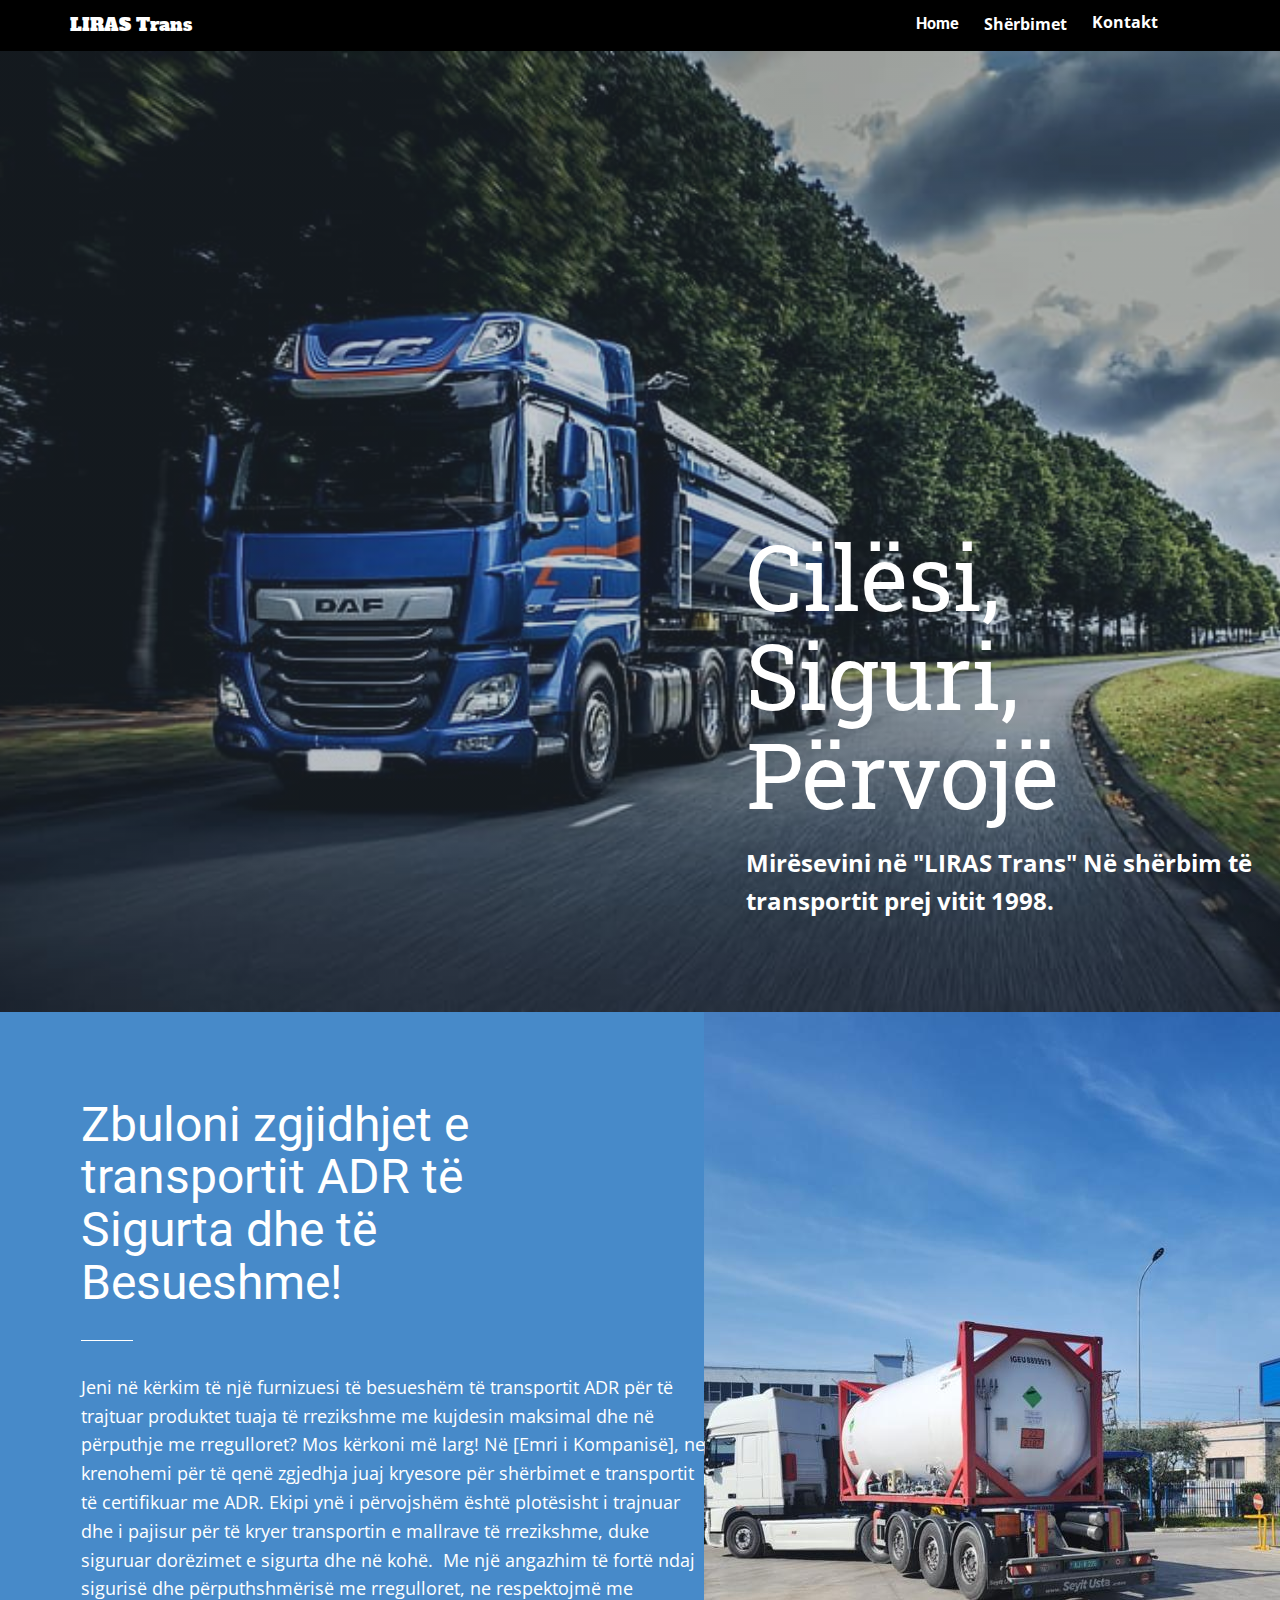
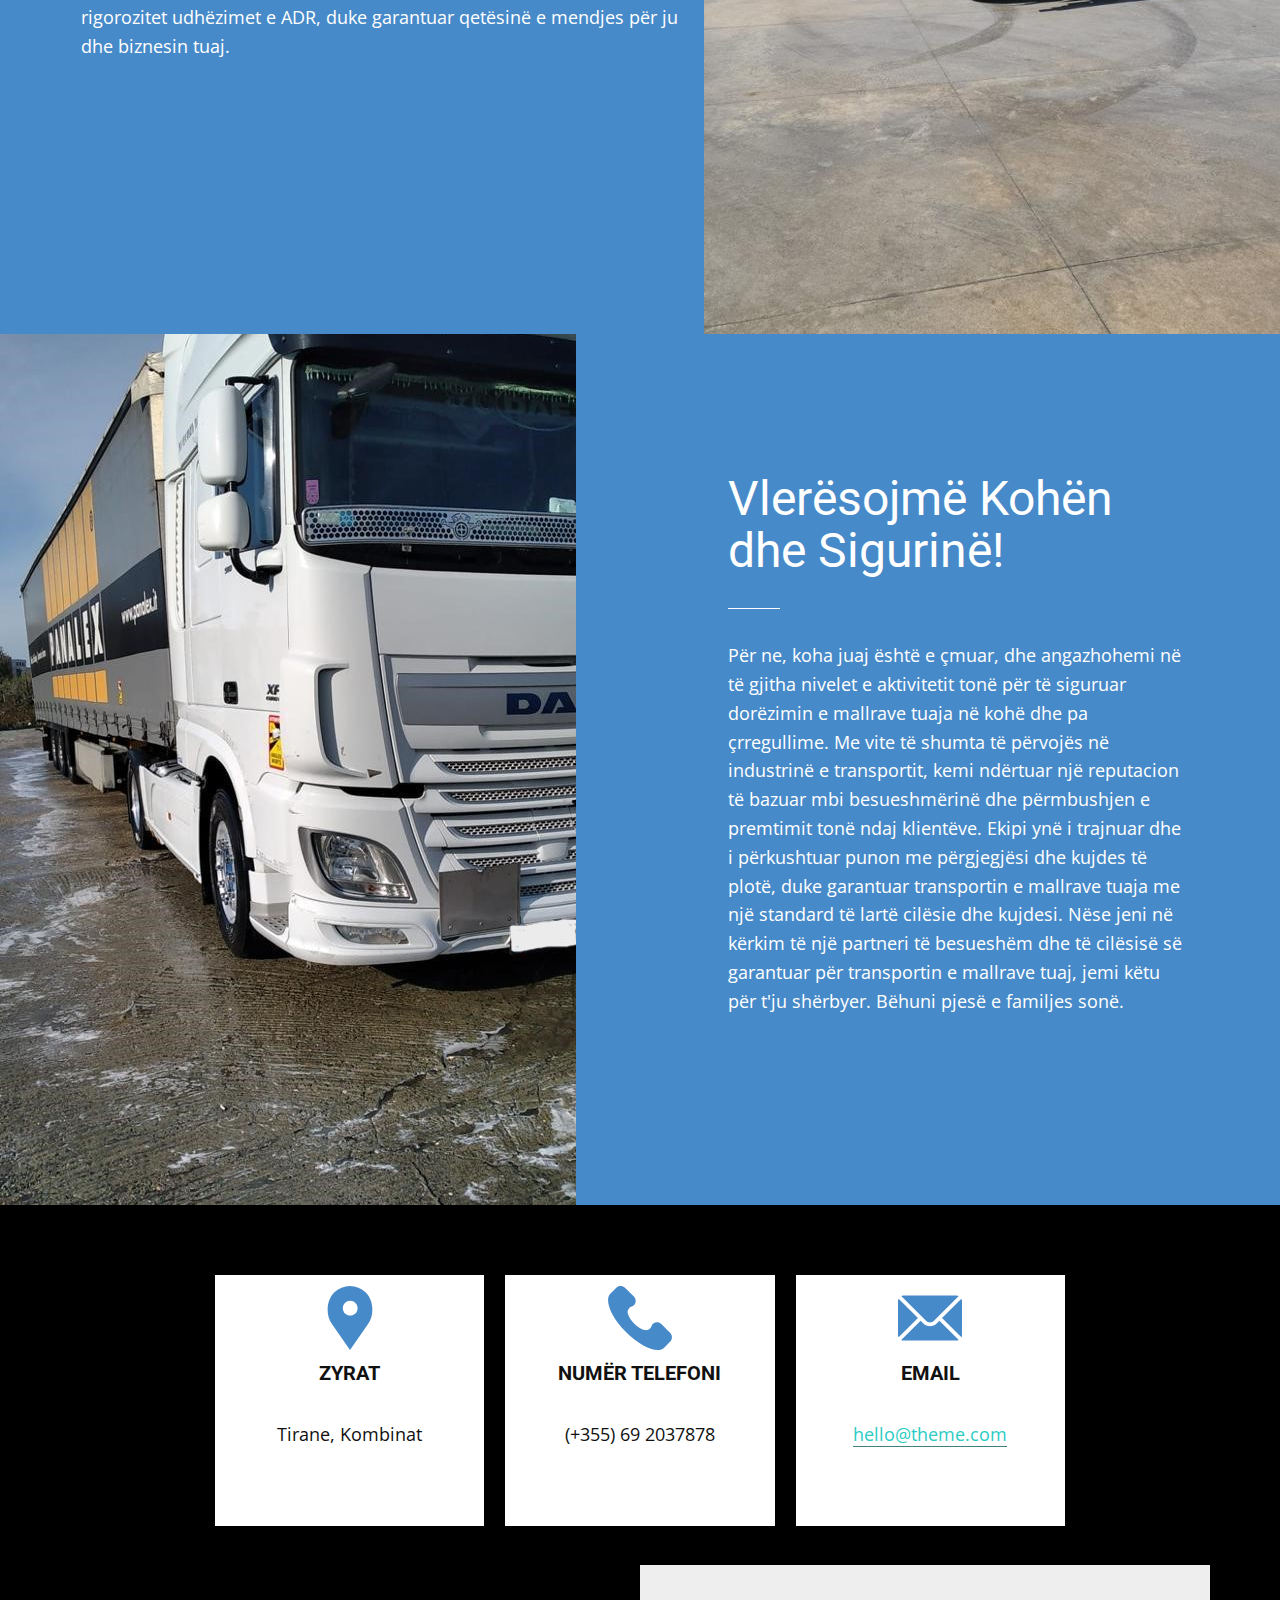
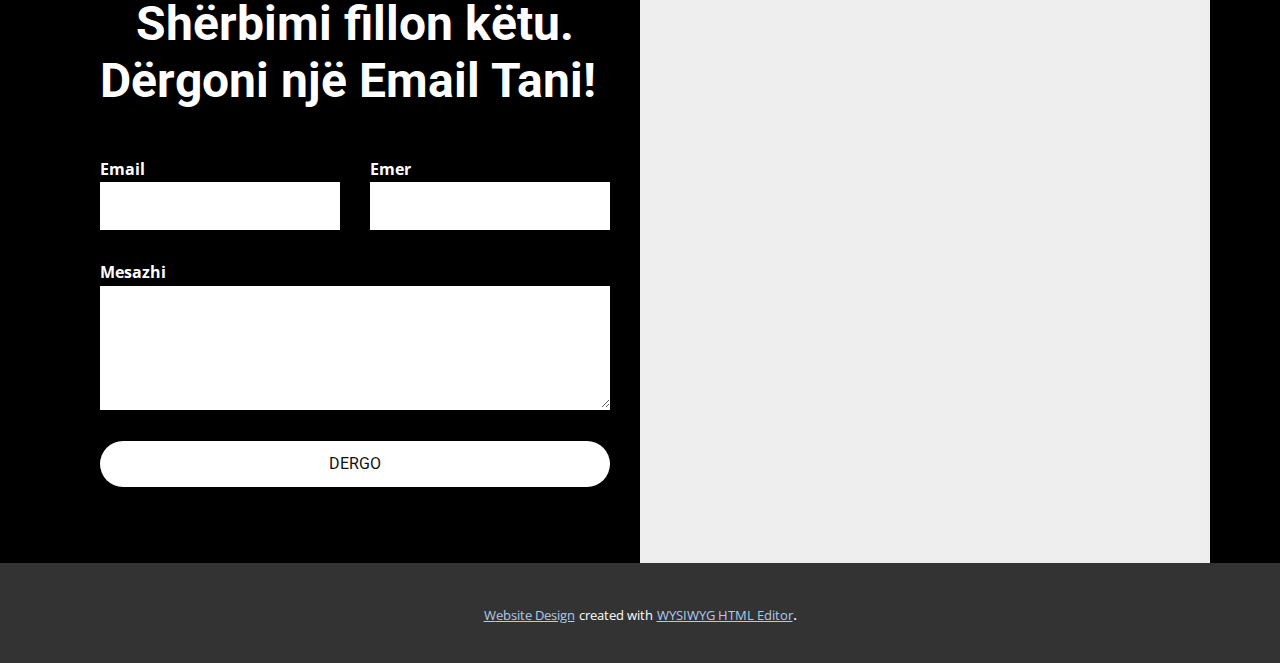
==== Page-1.html @ 275c2445 "Add project files." ====
<!DOCTYPE html>
<html style="font-size: 16px;" lang="en"><head>
    <meta name="viewport" content="width=device-width, initial-scale=1.0">
    <meta charset="utf-8">
    <meta name="keywords" content="Red Oval trucks are the best, Peterbilt’s Technology, Model 567, Model 389, On Hightway, Alternative Fuels, Our Technologies, Built to Work Hard, Our Gallery, History Of Red Oval, About Us">
    <meta name="description" content="">
    <title>Page 1</title>
    <link rel="stylesheet" href="nicepage.css" media="screen">
<link rel="stylesheet" href="Page-1.css" media="screen">
    <script class="u-script" type="text/javascript" src="jquery.js" defer=""></script>
    <script class="u-script" type="text/javascript" src="nicepage.js" defer=""></script>
    <meta name="generator" content="Nicepage 5.15.1, nicepage.com">
    <meta name="referrer" content="origin">
    
    <link id="u-theme-google-font" rel="stylesheet" href="https://fonts.googleapis.com/css?family=Roboto:100,100i,300,300i,400,400i,500,500i,700,700i,900,900i|Open+Sans:300,300i,400,400i,500,500i,600,600i,700,700i,800,800i">
    <link id="u-page-google-font" rel="stylesheet" href="https://fonts.googleapis.com/css?family=Roboto+Slab:100,200,300,400,500,600,700,800,900|Alfa+Slab+One:400">
    
    
    
    
    
    
    <script type="application/ld+json">{
		"@context": "http://schema.org",
		"@type": "Organization",
		"name": ""
}</script>
    <meta name="theme-color" content="#478ac9">
    <meta property="og:title" content="Page 1">
    <meta property="og:type" content="website">
  <meta data-intl-tel-input-cdn-path="intlTelInput/"></head>
  <body class="u-body u-xl-mode" data-lang="en"><header class="u-black u-clearfix u-header u-header" id="sec-6f8e"><div class="u-clearfix u-sheet u-valign-middle u-sheet-1">
        <div class="u-clearfix u-custom-html u-expanded-width u-custom-html-1"><!-- wp:template-part {"slug":"homepage-header","theme":"business-coach-blocks","tagName":"homepage-header"} /--></div>
        <p class="u-heading-font u-text u-text-default u-text-1">
          <a class="u-active-none u-border-none u-btn u-button-link u-button-style u-hover-none u-none u-text-body-alt-color u-text-hover-palette-1-base u-btn-1" data-href="Page-1.html#carousel_c5ab">Kontakt</a>
        </p>
        <p class="u-custom-font u-text u-text-default u-text-2">LIRAS Trans</p>
        <p class="u-custom-font u-heading-font u-text u-text-default u-text-3">
          <a class="u-active-none u-border-none u-btn u-button-link u-button-style u-hover-none u-none u-text-hover-palette-1-base u-text-white u-btn-2" data-href="Page-1.html#sec-1266">Home</a>
        </p>
        <p class="u-heading-font u-text u-text-default u-text-4">
          <a class="u-active-none u-border-none u-btn u-button-link u-button-style u-hover-none u-none u-text-hover-palette-1-base u-text-white u-btn-3" data-href="Page-1.html#carousel_9d53">Shërbimet</a>
        </p>
      </div></header> 
    <section class="u-clearfix u-image u-shading u-valign-bottom u-section-1" id="sec-1266" data-image-width="728" data-image-height="486">
      <div class="u-container-style u-group u-group-1">
        <div class="u-container-layout u-valign-middle-lg u-valign-middle-md u-valign-middle-sm u-container-layout-1">
          <h1 class="u-custom-font u-font-roboto-slab u-text u-text-body-alt-color u-title u-text-1"> Cilësi, Siguri, Përvojë</h1>
          <p class="u-large-text u-text u-text-variant u-text-2"> Mirësevini n​ë "LIRAS Trans" Në shërbim të transportit prej vitit 1998.</p>
        </div>
      </div>
    </section>
    <section class="u-black u-clearfix u-valign-middle-md u-valign-middle-sm u-valign-middle-xs u-section-2" id="carousel_9d53">
      <div class="u-clearfix u-expanded-width u-layout-wrap u-layout-wrap-1">
        <div class="u-layout">
          <div class="u-layout-row">
            <div class="u-container-style u-layout-cell u-left-cell u-palette-1-base u-size-33 u-layout-cell-1">
              <div class="u-container-layout u-container-layout-1">
                <div class="u-align-left-xs u-container-style u-group u-group-1">
                  <div class="u-container-layout u-valign-middle-md u-valign-middle-sm u-valign-middle-xs">
                    <h2 class="u-text u-text-body-alt-color u-text-1"> Zbuloni zgjidhjet e transportit ADR të Sigurta dhe të Besueshme!</h2>
                    <div class="u-border-1 u-border-white u-line u-line-horizontal u-line-1"></div>
                    <p class="u-text u-text-body-alt-color u-text-2"> Jeni në kërkim të një furnizuesi të besueshëm të transportit ADR për të trajtuar produktet tuaja të rrezikshme me kujdesin maksimal dhe në përputhje me rregulloret? Mos kërkoni më larg! Në [Emri i Kompanisë], ne krenohemi për të qenë zgjedhja juaj kryesore për shërbimet e transportit të certifikuar me ADR. Ekipi ynë i përvojshëm është plotësisht i trajnuar dhe i pajisur për të kryer transportin e mallrave të rrezikshme, duke siguruar dorëzimet e sigurta dhe në kohë.&nbsp; Me një angazhim të fortë ndaj sigurisë dhe përputhshmërisë me rregulloret, ne respektojmë me rigorozitet udhëzimet e ADR, duke garantuar qetësinë e mendjes për ju dhe biznesin tuaj.</p>
                  </div>
                </div>
              </div>
            </div>
            <div class="u-container-style u-layout-cell u-right-cell u-size-27 u-layout-cell-2">
              <div class="u-container-layout u-container-layout-3">
                <img class="u-absolute-hcenter-lg u-absolute-hcenter-md u-absolute-hcenter-sm u-absolute-hcenter-xs u-expanded u-image u-image-default" src="images/irkas.jfif" alt="" data-image-width="576" data-image-height="1024">
              </div>
            </div>
          </div>
        </div>
      </div>
    </section>
    <section class="u-clearfix u-section-3" id="sec-71fe">
      <div class="u-clearfix u-expanded-width u-layout-wrap u-layout-wrap-1">
        <div class="u-layout">
          <div class="u-layout-row">
            <div class="u-container-style u-layout-cell u-right-cell u-size-27 u-layout-cell-1">
              <div class="u-container-layout u-container-layout-1">
                <img class="u-absolute-hcenter-lg u-absolute-hcenter-md u-absolute-hcenter-sm u-absolute-hcenter-xs u-expanded u-image u-image-default" src="images/WhatsAppImage2023-07-26at16.37.231.jpeg" alt="" data-image-width="576" data-image-height="1024">
              </div>
            </div>
            <div class="u-container-style u-layout-cell u-left-cell u-palette-1-base u-size-33 u-layout-cell-2">
              <div class="u-container-layout">
                <div class="u-align-left-md u-align-left-sm u-align-left-xl u-align-left-xs u-container-style u-group u-group-1">
                  <div class="u-container-layout u-valign-middle-md u-valign-middle-sm u-valign-middle-xs u-container-layout-3">
                    <h2 class="u-text u-text-body-alt-color u-text-1"> Vlerësojmë Kohën dhe Sigurinë!</h2>
                    <div class="u-border-1 u-border-white u-line u-line-horizontal u-line-1"></div>
                    <p class="u-text u-text-body-alt-color u-text-2"> Për ne, koha juaj është e çmuar, dhe angazhohemi në të gjitha nivelet e aktivitetit tonë për të siguruar dorëzimin e mallrave tuaja në kohë dhe pa çrregullime. Me vite të shumta të përvojës në industrinë e transportit, kemi ndërtuar një reputacion të bazuar mbi besueshmërinë dhe përmbushjen e premtimit tonë ndaj klientëve. Ekipi ynë i trajnuar dhe i përkushtuar punon me përgjegjësi dhe kujdes të plotë, duke garantuar transportin e mallrave tuaja me një standard të lartë cilësie dhe kujdesi. Nëse jeni në kërkim të një partneri të besueshëm dhe të cilësisë së garantuar për transportin e mallrave tuaj, jemi këtu për t'ju shërbyer. Bëhuni pjesë e familjes sonë.</p>
                  </div>
                </div>
              </div>
            </div>
          </div>
        </div>
      </div>
    </section>
    <section class="u-black u-clearfix u-section-4" id="carousel_c5ab">
      <div class="u-list u-list-1">
        <div class="u-repeater u-repeater-1">
          <div class="u-align-center u-container-style u-list-item u-repeater-item u-white u-list-item-1">
            <div class="u-container-layout u-similar-container u-container-layout-1"><span class="u-icon u-icon-circle u-text-palette-1-base u-icon-1"><svg class="u-svg-link" preserveAspectRatio="xMidYMin slice" viewBox="0 0 52 52" style=""><use xmlns:xlink="http://www.w3.org/1999/xlink" xlink:href="#svg-077e"></use></svg><svg class="u-svg-content" viewBox="0 0 52 52" x="0px" y="0px" id="svg-077e" style="enable-background:new 0 0 52 52;"><path style="fill:currentColor;" d="M38.853,5.324L38.853,5.324c-7.098-7.098-18.607-7.098-25.706,0h0
	C6.751,11.72,6.031,23.763,11.459,31L26,52l14.541-21C45.969,23.763,45.249,11.72,38.853,5.324z M26.177,24c-3.314,0-6-2.686-6-6
	s2.686-6,6-6s6,2.686,6,6S29.491,24,26.177,24z"></path></svg></span>
              <h5 class="u-text u-text-1">Zyrat</h5>
              <p class="u-text u-text-2">Tirane, Kombinat <br>
              </p>
            </div>
          </div>
          <div class="u-align-center u-container-style u-list-item u-repeater-item u-white u-list-item-2">
            <div class="u-container-layout u-similar-container u-container-layout-2"><span class="u-icon u-icon-circle u-text-palette-1-base u-icon-2"><svg class="u-svg-link" preserveAspectRatio="xMidYMin slice" viewBox="0 0 513.64 513.64" style=""><use xmlns:xlink="http://www.w3.org/1999/xlink" xlink:href="#svg-9786"></use></svg><svg class="u-svg-content" viewBox="0 0 513.64 513.64" x="0px" y="0px" id="svg-9786" style="enable-background:new 0 0 513.64 513.64;"><g><g><path d="M499.66,376.96l-71.68-71.68c-25.6-25.6-69.12-15.359-79.36,17.92c-7.68,23.041-33.28,35.841-56.32,30.72    c-51.2-12.8-120.32-79.36-133.12-133.12c-7.68-23.041,7.68-48.641,30.72-56.32c33.28-10.24,43.52-53.76,17.92-79.36l-71.68-71.68    c-20.48-17.92-51.2-17.92-69.12,0l-48.64,48.64c-48.64,51.2,5.12,186.88,125.44,307.2c120.32,120.32,256,176.641,307.2,125.44    l48.64-48.64C517.581,425.6,517.581,394.88,499.66,376.96z"></path>
</g>
</g></svg></span>
              <h5 class="u-text u-text-3">Numër Telefoni</h5>
              <p class="u-text u-text-4">(+355) 69 2037878</p>
            </div>
          </div>
          <div class="u-align-center u-container-style u-list-item u-repeater-item u-white u-list-item-3">
            <div class="u-container-layout u-similar-container u-container-layout-3"><span class="u-icon u-icon-circle u-text-palette-1-base u-icon-3"><svg class="u-svg-link" preserveAspectRatio="xMidYMin slice" viewBox="0 0 512 512" style=""><use xmlns:xlink="http://www.w3.org/1999/xlink" xlink:href="#svg-9f82"></use></svg><svg class="u-svg-content" viewBox="0 0 512 512" x="0px" y="0px" id="svg-9f82" style="enable-background:new 0 0 512 512;"><g><g><path d="M507.49,101.721L352.211,256L507.49,410.279c2.807-5.867,4.51-12.353,4.51-19.279V121    C512,114.073,510.297,107.588,507.49,101.721z"></path>
</g>
</g><g><g><path d="M467,76H45c-6.927,0-13.412,1.703-19.279,4.51l198.463,197.463c17.548,17.548,46.084,17.548,63.632,0L486.279,80.51    C480.412,77.703,473.927,76,467,76z"></path>
</g>
</g><g><g><path d="M4.51,101.721C1.703,107.588,0,114.073,0,121v270c0,6.927,1.703,13.413,4.51,19.279L159.789,256L4.51,101.721z"></path>
</g>
</g><g><g><path d="M331,277.211l-21.973,21.973c-29.239,29.239-76.816,29.239-106.055,0L181,277.211L25.721,431.49    C31.588,434.297,38.073,436,45,436h422c6.927,0,13.412-1.703,19.279-4.51L331,277.211z"></path>
</g>
</g></svg></span>
              <h5 class="u-text u-text-5">Email</h5>
              <p class="u-text u-text-6">
                <a href="mailto:hello@theme.com" class="u-active-none u-border-1 u-border-active-black u-border-hover-black u-border-no-left u-border-no-right u-border-no-top u-border-palette-4-dark-2 u-btn u-button-link u-button-style u-hover-none u-none u-text-active-black u-text-hover-black u-text-palette-4-dark-1 u-btn-1">hello@theme.com</a>
              </p>
            </div>
          </div>
        </div>
      </div>
      <div class="u-clearfix u-layout-wrap u-layout-wrap-1">
        <div class="u-layout">
          <div class="u-layout-row">
            <div class="u-align-left u-black u-container-style u-layout-cell u-left-cell u-size-30 u-layout-cell-1">
              <div class="u-container-layout u-container-layout-4">
                <h3 class="u-text u-text-body-alt-color u-text-default u-text-7"> &nbsp; &nbsp;Shërbimi fillon këtu. Dërgoni një Email Tani!</h3>
                <div class="u-expanded-width-sm u-expanded-width-xs u-form u-form-1">
                  <form action="https://forms.nicepagesrv.com/v2/form/process" class="u-clearfix u-form-spacing-30 u-form-vertical u-inner-form" style="padding: 0px;" source="email" name="form">
                    <div class="u-form-email u-form-group u-form-partition-factor-2 u-label-top">
                      <label for="email-319a" class="u-label u-text-body-alt-color u-label-1">Email</label>
                      <input type="email" id="email-319a" name="email" class="u-border-2 u-border-no-left u-border-no-right u-border-no-top u-border-white u-input u-input-rectangle" required="">
                    </div>
                    <div class="u-form-group u-form-name u-form-partition-factor-2 u-label-top">
                      <label for="name-319a" class="u-label u-text-body-alt-color u-label-2">Emer</label>
                      <input type="text" id="name-319a" name="name" class="u-border-2 u-border-no-left u-border-no-right u-border-no-top u-border-white u-input u-input-rectangle" required="">
                    </div>
                    <div class="u-form-group u-form-message u-label-top">
                      <label for="message-319a" class="u-label u-text-body-alt-color u-label-3">Mesazhi</label>
                      <textarea rows="4" cols="50" id="message-319a" name="message" class="u-border-2 u-border-no-left u-border-no-right u-border-no-top u-border-white u-input u-input-rectangle" required=""></textarea>
                    </div>
                    <div class="u-align-center-md u-align-center-sm u-align-center-xs u-align-left-lg u-align-left-xl u-form-group u-form-submit u-label-top">
                      <a href="#" class="u-border-1 u-border-hover-white u-border-white u-btn u-btn-round u-btn-submit u-button-style u-custom-font u-heading-font u-hover-palette-1-base u-radius-33 u-white u-btn-2">Dergo<br>
                      </a>
                      <input type="submit" value="submit" class="u-form-control-hidden" wfd-invisible="true">
                    </div>
                    <div class="u-form-send-message u-form-send-success" wfd-invisible="true">Faleminderit për kontaktin! Mesazhi eshtë dërguar!</div>
                    <div class="u-form-send-error u-form-send-message" wfd-invisible="true">Ju kerkojme ndjesë, por mesazhi nuk është derguar!</div>
                    <input type="hidden" value="" name="recaptchaResponse" wfd-invisible="true">
                    <input type="hidden" name="formServices" value="93a03fd7-c3ff-8b94-a17b-3a2f58dfed8f">
                  </form>
                </div>
              </div>
            </div>
            <div class="u-black u-container-style u-layout-cell u-right-cell u-size-30 u-layout-cell-2">
              <div class="u-container-layout u-container-layout-5">
                <div class="u-expanded u-grey-light-2 u-map">
                  <div class="embed-responsive">
                    <iframe class="embed-responsive-item" src="https://www.google.com/maps/embed?pb=!1m17!1m12!1m3!1d2997.1662240118167!2d19.748023676055585!3d41.305247371310415!2m3!1f0!2f0!3f0!3m2!1i1024!2i768!4f13.1!3m2!1m1!2zNDHCsDE4JzE4LjkiTiAxOcKwNDUnMDIuMiJF!5e0!3m2!1sen!2s!4v1692181063133!5m2!1sen!2s" data-map="[base64]"></iframe>
                  </div>
                </div>
              </div>
            </div>
          </div>
        </div>
      </div>
    </section>
    
    
    
    
    <section class="u-backlink u-clearfix u-grey-80">
      <a class="u-link" href="https://nicepage.com/website-design" target="_blank">
        <span>Website Design</span>
      </a>
      <p class="u-text">
        <span>created with</span>
      </p>
      <a class="u-link" href="https://nicepage.com/wysiwyg-html-editor" target="_blank">
        <span>WYSIWYG HTML Editor</span>
      </a>. 
    </section>
  
</body></html>
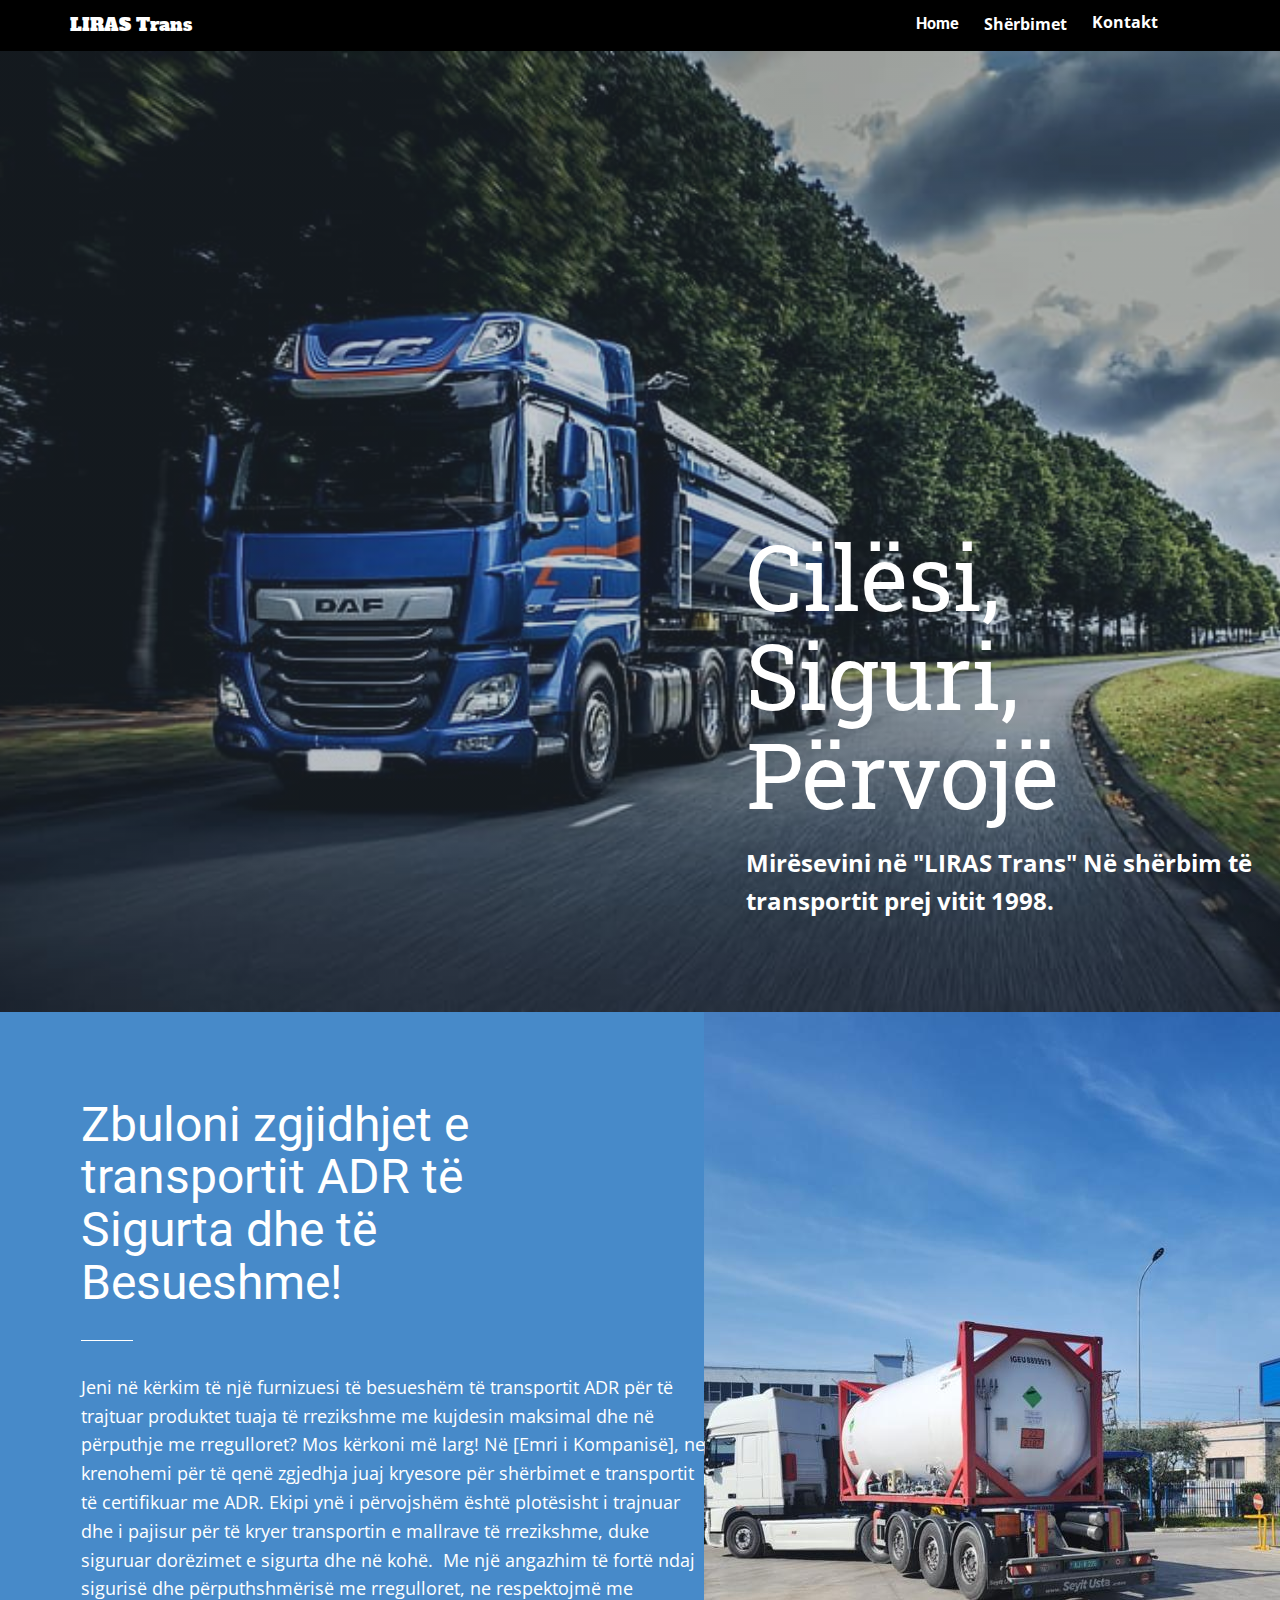
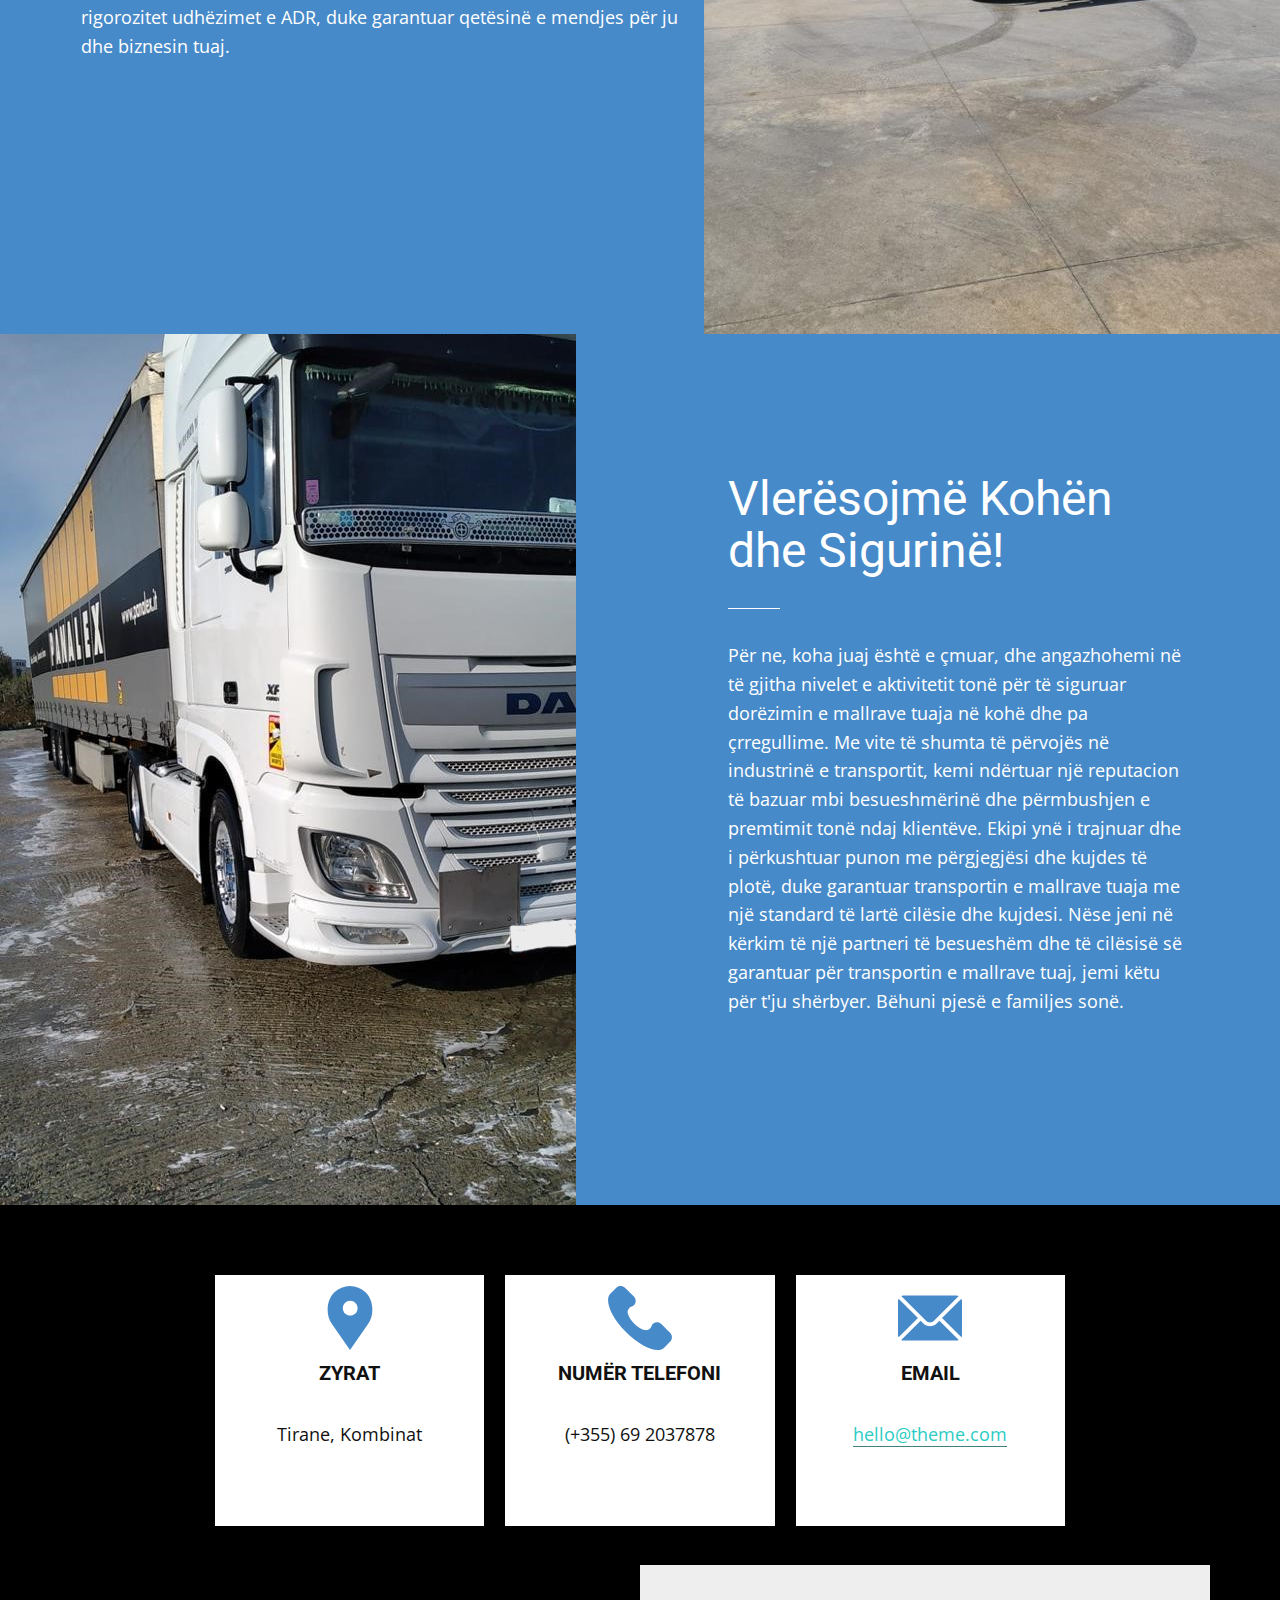
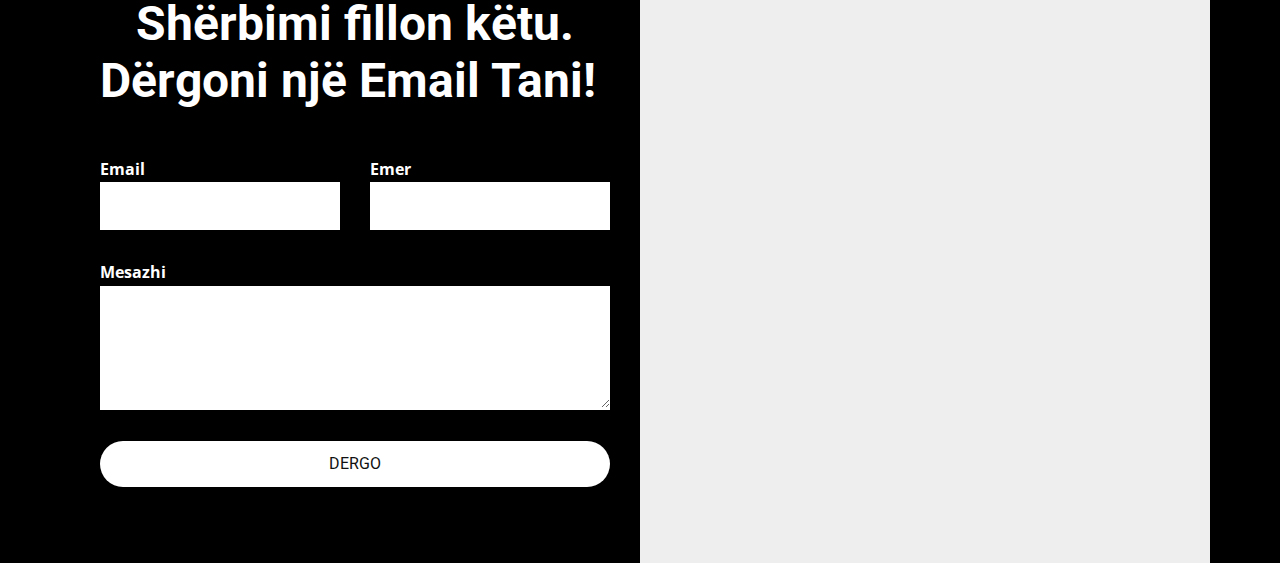
==== commit 99a8b020: "Test4" ====
--- a/Page-1.html
+++ b/Page-1.html
@@ -183,19 +183,5 @@
       </div>
     </section>
     
-    
-    
-    
-    <section class="u-backlink u-clearfix u-grey-80">
-      <a class="u-link" href="https://nicepage.com/website-design" target="_blank">
-        <span>Website Design</span>
-      </a>
-      <p class="u-text">
-        <span>created with</span>
-      </p>
-      <a class="u-link" href="https://nicepage.com/wysiwyg-html-editor" target="_blank">
-        <span>WYSIWYG HTML Editor</span>
-      </a>. 
-    </section>
   
 </body></html>